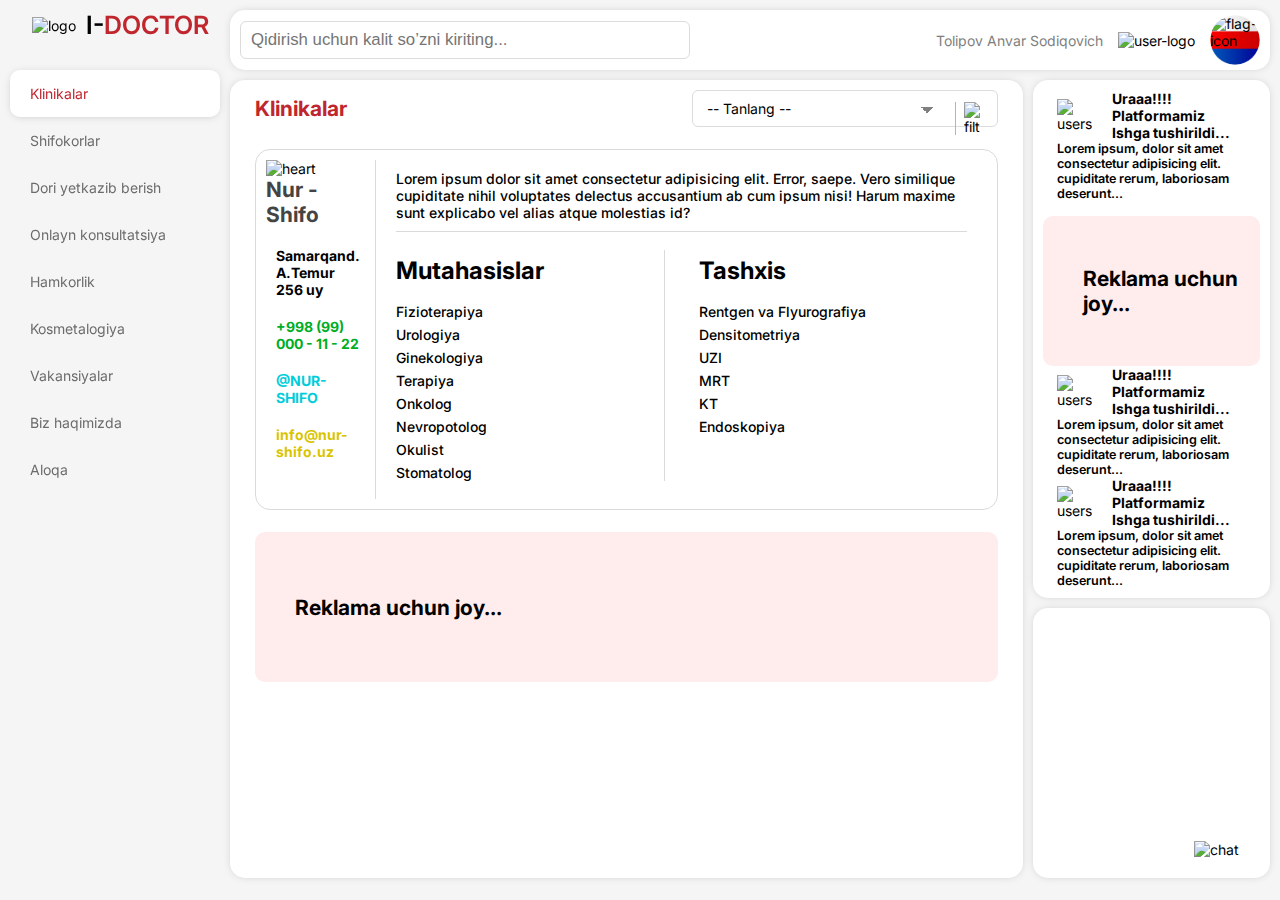
==== index.html @ 1869fddf "Updated" ====
<!DOCTYPE html>
<html lang="en" prefix="og: https://ogp.me/ns#">
  <head>
    <meta charset="UTF-8" />
    <meta http-equiv="X-UA-Compatible" content="IE=edge" />
    <meta name="viewport" content="width=device-width, initial-scale=1.0" />
    <meta
      name="description"
      content="I-Doctor was made by Khushnud Eshtemirov"
    />
    <meta property="og:title" content="I-Doctor App" />
    <meta property="og:type" content="website" />
    <meta property="og:url" content="/" />
    <meta property="og:image" content="images/logo.png" />
    <link rel="stylesheet" href="styles/styles.css" />
    <link rel="icon" href="images/logo.png" />
    <script src="fontawesome-free-6.2.1-web/js/all.min.js"></script>
    <link rel="preconnect" href="https://fonts.googleapis.com" />
    <link rel="preconnect" href="https://fonts.gstatic.com" crossorigin />
    <link
      href="https://fonts.googleapis.com/css2?family=Barlow+Condensed:wght@300&family=Inter:wght@200;300;400;500;600;700&family=Montserrat:wght@400;600&family=Open+Sans:wght@300;400&family=Poppins:ital,wght@0,300;0,400;1,300;1,400&family=Roboto:wght@100;300;400&display=swap"
      rel="stylesheet"
    />
    <title>I-Doctor</title>
  </head>
  <body>
    <div class="container">
      <div class="inner-container">
        <div class="left-side">
          <div class="left-top">
            <img src="images/logo.png" alt="logo" />
            <p><span>I-</span>DOCTOR</p>
          </div>
          <ul>
            <li class="active">
              <a href="#"
                ><i class="fa-solid fa-hospital"></i><span>Klinikalar</span></a
              >
            </li>
            <li>
              <a href="doctors.html"
                ><i class="fa-solid fa-user-doctor"></i
                ><span>Shifokorlar</span></a
              >
            </li>
            <li>
              <a href="posts.html"
                ><i class="fa-solid fa-truck-medical"></i
                ><span>Dori yetkazib berish</span></a
              >
            </li>
            <li>
              <a href="online-consult.html"
                ><i class="fa-solid fa-comment"></i
                ><span>Onlayn konsultatsiya</span></a
              >
            </li>
            <li>
              <a href="order-medicine.html"
                ><i class="fa-solid fa-handshake"></i><span>Hamkorlik</span></a
              >
            </li>
            <li>
              <a href="order-medicine.html"
                ><i class="fa-solid fa-capsules"></i
                ><span>Kosmetalogiya</span></a
              >
            </li>
            <li>
              <a href="order-medicine.html"
                ><i class="fa-solid fa-list-check"></i
                ><span>Vakansiyalar</span></a
              >
            </li>
            <li>
              <a href="order-medicine.html"
                ><i class="fa-solid fa-address-card"></i
                ><span>Biz haqimizda</span></a
              >
            </li>
            <li>
              <a href="order-medicine.html"
                ><i class="fa-solid fa-phone-volume"></i><span>Aloqa</span></a
              >
            </li>
          </ul>
        </div>
        <div class="right-side">
          <div class="right-top">
            <div>
              <input
                type="text"
                name="search"
                id="search"
                placeholder="Qidirish uchun kalit so’zni kiriting..."
              />
              <i class="fa-solid fa-magnifying-glass"></i>
            </div>
            <div>
              <span class="full-name">Tolipov Anvar Sodiqovich</span>
              <img src="images/user-circle.png" alt="user-logo" />
              <div class="language">
                <img src="images/r-flag.png" alt="flag-icon" class="ru-icon" />
                <img src="images/flag.png" alt="flag-icon" class="uz-icon" />
              </div>
            </div>
          </div>
          <div class="right-bottom">
            <div class="right-body">
              <div class="body-top">
                <h2>Klinikalar</h2>
                <p>
                  <select class="minimal">
                    <option>-- Tanlang --</option>
                    <option>Toshkent viloyati</option>
                    <option>Samarqand viloyati</option>
                    <option>Farg'ona viloyati</option>
                    <option>Andijon viloyati</option>
                    <option>Qashqadaryo viloyati</option>
                    <option>Jizzax viloyati</option>
                    <option>Namangan viloyati</option>
                    <option>Buxoro viloyati</option>
                    <option>Navoiy viloyati</option>
                    <option>Surxondaryo viloyati</option>
                    <option>Sirdayro viloyati</option>
                    <option>Xorazm viloyati</option>
                    <option>Qoraqalpog'iston Respublikasi</option>
                  </select>
                  <img src="images/filter.png" alt="filter" />
                </p>
              </div>
              <div class="body-middle">
                <div class="middle-left">
                  <img src="images/heart.png" alt="heart" />
                  <h2>Nur - Shifo</h2>
                  <div>
                    <i class="fa-solid fa-location-dot"></i>
                    <span>Samarqand. A.Temur 256 uy</span>
                  </div>
                  <div>
                    <i class="fa-solid fa-phone"></i>
                    <a href="tel:+998(99)0001122">+998 (99) 000 - 11 - 22</a>
                  </div>
                  <div>
                    <i class="fa-brands fa-telegram"></i>
                    <a href="https://t.me/@NUR-SHIFO">@NUR-SHIFO</a>
                  </div>
                  <div>
                    <i class="fa-solid fa-envelope"></i>
                    <a href="mailto:info@nur-shifo.uz">info@nur-shifo.uz</a>
                  </div>
                </div>
                <div class="middle-right">
                  <p>
                    Lorem ipsum dolor sit amet consectetur adipisicing elit.
                    Error, saepe. Vero similique cupiditate nihil voluptates
                    delectus accusantium ab cum ipsum nisi! Harum maxime sunt
                    explicabo vel alias atque molestias id?
                  </p>
                  <div>
                    <ul>
                      <li>Mutahasislar</li>
                      <li>Fizioterapiya</li>
                      <li>Urologiya</li>
                      <li>Ginekologiya</li>
                      <li>Terapiya</li>
                      <li>Onkolog</li>
                      <li>Nevropotolog</li>
                      <li>Okulist</li>
                      <li>Stomatolog</li>
                    </ul>
                    <ul>
                      <li>Tashxis</li>
                      <li>Rentgen va Flyurografiya</li>
                      <li>Densitometriya</li>
                      <li>UZI</li>
                      <li>MRT</li>
                      <li>KT</li>
                      <li>Endoskopiya</li>
                    </ul>
                  </div>
                </div>
              </div>
              <div class="body-ads"><h2>Reklama uchun joy...</h2></div>
            </div>
            <div class="right-right">
              <div class="news-place">
                <div class="one-news">
                  <div class="news-top">
                    <img src="images/user2.png" alt="users" />
                    <h3>
                      <a href="#">Uraaa!!!! Platformamiz Ishga tushirildi...</a>
                    </h3>
                  </div>
                  <p>
                    Lorem ipsum, dolor sit amet consectetur adipisicing elit.
                    cupiditate rerum, laboriosam deserunt...
                  </p>
                </div>
                <div class="body-ads"><h2>Reklama uchun joy...</h2></div>
                <div class="one-news">
                  <div class="news-top">
                    <img src="images/user2.png" alt="users" />
                    <h3>
                      <a href="#">Uraaa!!!! Platformamiz Ishga tushirildi...</a>
                    </h3>
                  </div>
                  <p>
                    Lorem ipsum, dolor sit amet consectetur adipisicing elit.
                    cupiditate rerum, laboriosam deserunt...
                  </p>
                </div>
                <div class="one-news">
                  <div class="news-top">
                    <img src="images/user2.png" alt="users" />
                    <h3>
                      <a href="#">Uraaa!!!! Platformamiz Ishga tushirildi...</a>
                    </h3>
                  </div>
                  <p>
                    Lorem ipsum, dolor sit amet consectetur adipisicing elit.
                    cupiditate rerum, laboriosam deserunt...
                  </p>
                </div>
              </div>
              <div class="message-area">
                <img src="images/chat.png" alt="chat" />
              </div>
            </div>
          </div>
        </div>
      </div>
    </div>

    <script src="scripts/scripts.js"></script>
  </body>
</html>
---- styles/styles.css ----
* {
  margin: 0;
  padding: 0;
  box-sizing: border-box;
}

::-webkit-scrollbar {
  width: 8px;
}

::-webkit-scrollbar-thumb {
  background: #c8c8c8;
  border-radius: 5px;
}

html {
  font-size: 14px;
}

body {
  width: 100%;
  height: 100vh;
  background-color: #F5F5F5;
  font-family: "Inter";
}

ul {
  list-style: none;
}

a {
  text-decoration: none;
  color: #6C6C6C;
}

select {
  background-color: white;
  border: thin solid #DCDCDC;
  border-radius: 6px;
  display: inline-block;
  font: inherit;
  line-height: 1.5em;
  padding: 0.5em 6.5em 0.5em 1em;
  margin: 0;      
  -webkit-box-sizing: border-box;
  -moz-box-sizing: border-box;
  box-sizing: border-box;
  -webkit-appearance: none;
  -moz-appearance: none;
}

select.minimal {
  background-image:
    linear-gradient(45deg, transparent 50%, gray 50%),
    linear-gradient(135deg, gray 50%, transparent 50%);
  background-position:
    calc(100% - 70px) calc(1em + 2px),
    calc(100% - 64px) calc(1em + 2px);
  background-size:
    6px 6px,
    6px 6px;
  background-repeat: no-repeat;
}

select.minimal:focus {
  background-image:
    linear-gradient(45deg, green 50%, transparent 50%),
    linear-gradient(135deg, transparent 50%, green 50%);
  background-position:
    calc(100% - 64px) 1em,
    calc(100% - 70px) 1em;
  background-size:
    6px 6px,
    6px 6px;
  background-repeat: no-repeat;
  outline: 0;
}

.container {
  padding: 10px;
}

.inner-container {
  display: flex;
}

.left-side {
  position: fixed;
  width: 220px;
  padding-right: 10px;
}

.left-top {
  display: flex;
  align-items: center;
  justify-content: center;
  margin-left: 10px;
  margin-bottom: 30px;
}

.left-top img {
  margin-right: 10px;
}

.left-top p {
  font-size: 1.8rem;
  font-weight: 600;
  color: #C0262E;
}

.left-top p span {
  color: #000;
}

.left-side ul li {
  padding: 15px 20px;
  cursor: pointer;
}

.left-side ul li.active {
  background: #FFFFFF;
  box-shadow: 0px 1px 10px -3px rgba(0, 0, 0, 0.25);
  border-radius: 10px;
}

.left-side ul li.active a {
  color: #C0262E;
}

.left-side ul li.active a svg {
  color: #6d6c6c;
}

.left-side ul li a {
  margin: 0;
}

.left-side ul li a svg {
  margin-right: 8px;
  font-size: 1.4rem;
  color: #C0262E;
}

.right-side {
  margin-left: 220px;
  width: 100%;
}

.right-top {
  background: #FFFFFF;
  box-shadow: 0px 0px 10px -3px rgba(0, 0, 0, 0.25);
  border-radius: 15px;
  height: 60px;
  display: flex;
  justify-content: space-between;
  align-items: center;
  padding: 10px;
}

.language {
  width: 50px;
  height: 50px;
  display: flex;
  flex-direction: column;
  position: relative;
  border-radius: 50%;
  overflow: hidden;
  /* border: 1px solid red; */
}

.language img {
  width: 100%;
  position: absolute;
  cursor: pointer;
}

.right-top div:first-child {
  position: relative;
}

.right-top div:first-child svg {
  position: absolute;
  color: #C0262E;
  top: 10px;
  right: 10px;
  font-size: 1.2rem;
  cursor: pointer;
}

.right-top div:first-child input {
  width: 450px;
  background: #FFFFFF;
  border: 1px solid #DCDCDC;
  border-radius: 6px;
  padding: 8px 10px;
  font-size: 1.2rem;
  outline: none;
}

.right-top div:last-child {
  display: flex;
  align-items: center;
  gap: 15px;
}

.right-top div:last-child span {
  color: #7E7E7E;
}

.right-bottom {
  display: flex;
  margin-top: 10px;
  gap: 10px;
}

.right-body {
  background: #FFFFFF;
  box-shadow: 0px 0px 10px -3px rgba(0, 0, 0, 0.25);
  border-radius: 15px;
  width: 77%;
  padding: 10px 25px;
}

.body-top {
  display: flex;
  align-items: center;
  justify-content: space-between;
  position: relative;
}

.body-top h2 {
  color: #C0262E;
}

.medicine-top {
  position: relative;
}

.body-top img {
  width: 1.8rem;
  position: absolute;
  top: 12px;
  right: 18px;
  border-left: 1px solid #b5b5b5;
  padding-left: 8px;
  cursor: pointer;
}

.body-middle {
  margin: 22px 0;
  padding: 10px;
  border: 1px solid #DADADA;
  border-radius: 15px;
  display: flex;
}

.middle-left {
  padding-right: 15px;
  border-right: 1px solid #DADADA;
}

.middle-left h2 {
  color: #444444;
}

.middle-left div {
  margin-top: 20px;
  margin-left: 10px;
  font-weight: 700;
  display: flex;
  align-items: center;
}

.middle-left div svg {
  margin-right: 12px;
  font-size: 22px;
}

.middle-left div:nth-child(4) * {
  color: #00AE26;
}

.middle-left div:nth-child(5) * {
  color: #00CDDA;
}

.middle-left div:nth-child(6) * {
  color: #DAC400;
}

.middle-right {
  padding: 0 20px;
}

.middle-right p {
  padding: 10px 0;
  font-weight: 500;
  border-bottom: 1px solid #DADADA;
}

.middle-right > div {
  padding: 18px 0;
  display: flex;
}

.middle-right > div ul {
  flex: 1;
}

.middle-right > div ul:first-child {
  border-right: 1px solid #DADADA;
}

.middle-right > div ul:last-child {
  padding-left: 34px;
}

.middle-right > div ul li {
  font-weight: 500;
  margin-top: 6px;
}

.middle-right > div ul li:first-child {
  font-size: 24px;
  font-weight: 700;
  margin-bottom: 18px;
}

.body-ads {
  display: flex;
  align-items: center;
  height: 150px;
  background: #FFECEC;
  border-radius: 10px;
  padding-left: 40px;
  margin-top: 15px;
}

.right-right {
  width: 23%;
}

.news-place {
  background: #FFFFFF;
  box-shadow: 0px 0px 10px -3px rgba(0, 0, 0, 0.25);
  border-radius: 15px;
  padding: 10px;
}

.one-news {
  padding: 0 14px;
  cursor: pointer;
}

.one-news a { 
  color: #000;
}

.one-news:hover a {
  text-decoration: underline;
}

.news-top {
  display: flex;
  align-items: center;
}

.news-top img {
  margin-right: 20px;
}

.news-top h3 {
  font-size: 1rem;
}

.one-news p {
  font-size: 0.9rem;
  font-weight: 600;
}

.message-area {
  height: 270px;
  background: #FFFFFF;
  border-radius: 15px;
  box-shadow: 0px 0px 10px -3px rgba(0, 0, 0, 0.25);
  margin-top: 10px;
  position: relative;
}

.message-area img {
  width: 4rem;
  position: absolute;
  right: 20px;
  bottom: 20px;
  cursor: pointer;
}

/*================ Doctors styles ==================*/

.doctor-middle {
  width: 100%;
  margin: 22px 0;
  margin-bottom: 40px;
  padding: 10px;
  border: 1px solid #DADADA;
  border-radius: 15px;
  display: flex;
}

.doctor-cart {
  position: relative;
  width: 100%;
  display: flex;
}

.doctor-cart > svg {
  position: absolute;
  color: #C0262E;
  font-size: 1.4rem;
  right: 0;
  top: 0;
  cursor: pointer;
}

.image-container {
  width: 17%;
  height: 150px;
  overflow: hidden;
  border-radius: 10px;
}

.image-container img {
  width: 100%;
}

.doctor-data {
  width: 33%;
  margin-left: 10px;
  position: relative;
}

.doctor-data h2 {
  font-size: 1.3rem;
  white-space: nowrap;
}

.doctor-data .skill {
  color: #6A6A6A;
  font-size: 0.9rem;
  font-weight: 700;
  margin-top: 5px;
}

.doctor-data .experience {
  margin-top: 10px;
  font-size: 0.9rem;
}

.doctor-data .experience span {
  font-weight: 700;
  font-size: 0.9rem;
  border-radius: 10px;
  padding: 4px 5px;
  margin-right: 5px;
}

.doctor-data .experience span:first-child {
  background: #AAFF9C;
}

.doctor-data .experience span:last-child {
  background: #0300A9;
  color: #fff;
}

.doctor-data div {
  margin-top: 10px;
  display: flex;
  align-items: center;
}

.doctor-data div img {
  width: 1.3rem;
}

.doctor-data div span {
  font-size: 0.9rem;
  font-weight: 700;
  margin-right: 8px;
  color: #525252;
}

.doctor-data .icons {
  position: absolute;
  bottom: -36px;
}

.doctor-data .icons ul {
  display: flex;
}

.doctor-data .icons ul li {
  width: 50px;
  height: 50px;
  border-radius: 50%;
  display: flex;
  align-items: center;
  justify-content: center;
  margin-right: 10px;
  cursor: pointer;
}

.doctor-data .icons ul li:first-child {
  background: #B3FAFF;
}

.doctor-data .icons ul li:nth-child(2) {
  background: #CCE0FF;
}

.doctor-data .icons ul li:nth-child(3) {
  background: #FFDEDE;
}

.doctor-data .icons ul li:last-child {
  background: #EAD9FF;
}

.doctor-data .icons ul li a svg {
  color: #000;
  font-size: 1.5rem;
}

.doctor-about {
  width: 50%;
  position: relative;
  margin-top: 20px;
  padding: 0 10px;
}

.doctor-about p {
  font-weight: 600;
  font-size: 1rem;
}

.doctor-about button {
  position: absolute;
  border: none;
  padding: 10px 20px;
  background: #2C41FF;
  border-radius: 50px;
  color: #fff;
  font-size: 1.1rem;
  font-weight: 700;
  right: 10px;
  bottom: -30px;
  cursor: pointer;
}

.hidden {
  display: none;
}

.show {
  display: block;
}

/*========================= Posts styles ==========================*/

.post-middle {
  margin-top: 22px;
  width: 100%;
  display: flex;
  gap: 20px;
}

.post-cart {
  width: calc(100% / 3);
  border-radius: 10px;
  border: 1px solid #EBEBEB;
  overflow: hidden;
  cursor: pointer;
}

.post-image-container {
  height: 12rem;
  overflow: hidden;
}

.post-image-container img {
  width: 100%;
  height: 100%;
}

.post-about {
  padding: 10px 10px 10px 15px;
}

.post-about h4 {
  text-overflow: ellipsis;
  overflow: hidden;
  display: -webkit-box;
  -webkit-line-clamp: 1;
          line-clamp: 1; 
  -webkit-box-orient: vertical;
  font-size: 1.1rem;
  margin-bottom: 5px;
  color: #000;
}

.post-about p {
  font-size: 0.9rem;
  color: #575757;
  overflow: hidden;
  text-overflow: ellipsis;
  display: -webkit-box;
  -webkit-line-clamp: 3;
          line-clamp: 3; 
  -webkit-box-orient: vertical;
}

.post-about p:last-child {
  margin-top: 20px;
  text-align: right;
  font-weight: 600;
  color: #000;
}

.post-about p:last-child span {
  color: #0300A9;
}

/*=========================== Order medicine ===========================*/

.buttons button {
  color: #fff;
  padding: 8px 20px;
  border: none;
  border-radius: 5px;
  font-weight: 700;
  cursor: pointer;
}

.buttons button:first-child {
  background: #FF3F3F;
  margin-right: 8px;
}

.buttons button:last-child {
  background: #43FF3F;
}

@media (min-width: 1600px) {
  html {
    font-size: 18px;
  }

  .left-side {
    width: 280px;
  }

  .right-side {
    margin-left: 280px;
  }
}
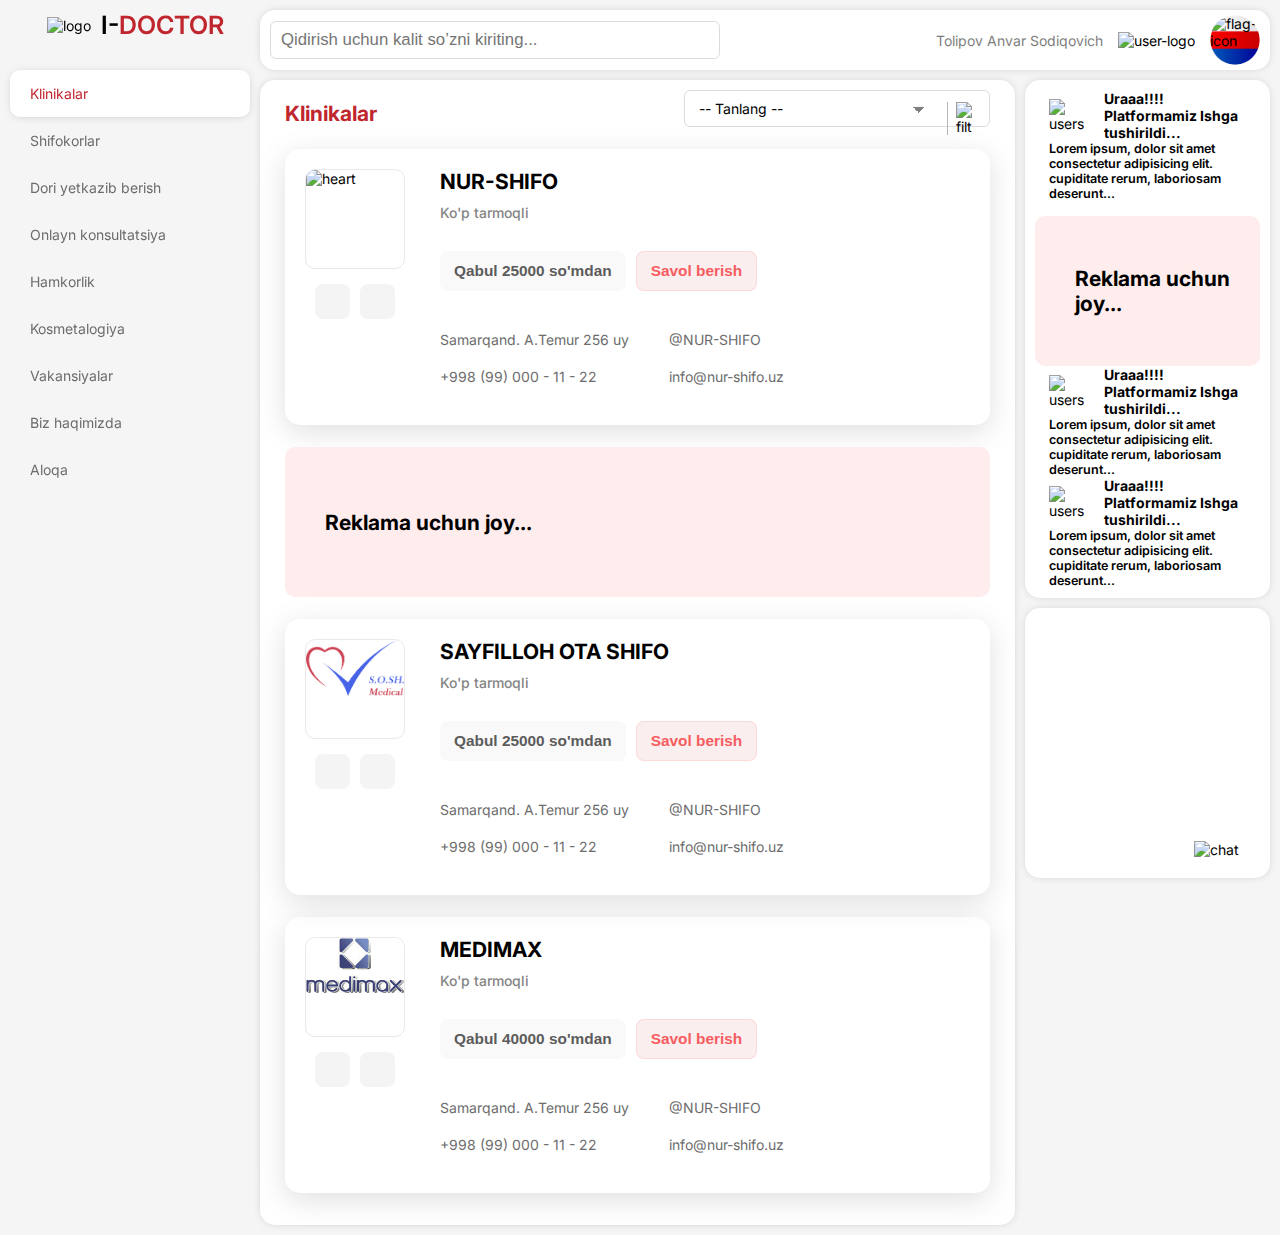
==== commit 14569d3f: "All pages were added" ====
--- a/index.html
+++ b/index.html
@@ -44,7 +44,7 @@
               >
             </li>
             <li>
-              <a href="posts.html"
+              <a href="delivery.html"
                 ><i class="fa-solid fa-truck-medical"></i
                 ><span>Dori yetkazib berish</span></a
               >
@@ -56,30 +56,30 @@
               >
             </li>
             <li>
-              <a href="order-medicine.html"
+              <a href="cooperation.html"
                 ><i class="fa-solid fa-handshake"></i><span>Hamkorlik</span></a
               >
             </li>
             <li>
-              <a href="order-medicine.html"
+              <a href="cosmetics.html"
                 ><i class="fa-solid fa-capsules"></i
                 ><span>Kosmetalogiya</span></a
               >
             </li>
             <li>
-              <a href="order-medicine.html"
+              <a href="vacancy.html"
                 ><i class="fa-solid fa-list-check"></i
                 ><span>Vakansiyalar</span></a
               >
             </li>
             <li>
-              <a href="order-medicine.html"
+              <a href="about.html"
                 ><i class="fa-solid fa-address-card"></i
                 ><span>Biz haqimizda</span></a
               >
             </li>
             <li>
-              <a href="order-medicine.html"
+              <a href="contact.html"
                 ><i class="fa-solid fa-phone-volume"></i><span>Aloqa</span></a
               >
             </li>
@@ -131,57 +131,152 @@
               </div>
               <div class="body-middle">
                 <div class="middle-left">
-                  <img src="images/heart.png" alt="heart" />
-                  <h2>Nur - Shifo</h2>
-                  <div>
-                    <i class="fa-solid fa-location-dot"></i>
-                    <span>Samarqand. A.Temur 256 uy</span>
-                  </div>
-                  <div>
-                    <i class="fa-solid fa-phone"></i>
-                    <a href="tel:+998(99)0001122">+998 (99) 000 - 11 - 22</a>
-                  </div>
-                  <div>
-                    <i class="fa-brands fa-telegram"></i>
-                    <a href="https://t.me/@NUR-SHIFO">@NUR-SHIFO</a>
-                  </div>
-                  <div>
-                    <i class="fa-solid fa-envelope"></i>
-                    <a href="mailto:info@nur-shifo.uz">info@nur-shifo.uz</a>
+                  <div class="image-container">
+                    <img src="images/logo.png" alt="heart" />
+                  </div>
+                  <div class="icons">
+                    <div>
+                      <i class="fa-solid fa-heart"></i>
+                    </div>
+                    <div>
+                      <i class="fa-solid fa-share-nodes"></i>
+                    </div>
                   </div>
                 </div>
                 <div class="middle-right">
-                  <p>
-                    Lorem ipsum dolor sit amet consectetur adipisicing elit.
-                    Error, saepe. Vero similique cupiditate nihil voluptates
-                    delectus accusantium ab cum ipsum nisi! Harum maxime sunt
-                    explicabo vel alias atque molestias id?
-                  </p>
-                  <div>
-                    <ul>
-                      <li>Mutahasislar</li>
-                      <li>Fizioterapiya</li>
-                      <li>Urologiya</li>
-                      <li>Ginekologiya</li>
-                      <li>Terapiya</li>
-                      <li>Onkolog</li>
-                      <li>Nevropotolog</li>
-                      <li>Okulist</li>
-                      <li>Stomatolog</li>
-                    </ul>
-                    <ul>
-                      <li>Tashxis</li>
-                      <li>Rentgen va Flyurografiya</li>
-                      <li>Densitometriya</li>
-                      <li>UZI</li>
-                      <li>MRT</li>
-                      <li>KT</li>
-                      <li>Endoskopiya</li>
-                    </ul>
+                  <div class="cart-title">
+                    <h2><a href="#">NUR-SHIFO</a></h2>
+                    <p>Ko'p tarmoqli</p>
+                  </div>
+                  <div class="cart-btns">
+                    <button>Qabul 25000 so'mdan</button>
+                    <button>Savol berish</button>
+                  </div>
+                  <div class="contact">
+                    <div>
+                      <div>
+                        <i class="fa-solid fa-location-dot"></i>
+                        <a href="#">Samarqand. A.Temur 256 uy</a>
+                      </div>
+                      <div>
+                        <i class="fa-solid fa-phone"></i>
+                        <a href="tel:+998(99)0001122"
+                          >+998 (99) 000 - 11 - 22</a
+                        >
+                      </div>
+                    </div>
+                    <div>
+                      <div>
+                        <i class="fa-brands fa-telegram"></i>
+                        <a href="https://t.me/NUR-SHIFO">@NUR-SHIFO</a>
+                      </div>
+                      <div>
+                        <i class="fa-solid fa-envelope"></i>
+                        <a href="mailto:info@nur-shifo.uz">info@nur-shifo.uz</a>
+                      </div>
+                    </div>
                   </div>
                 </div>
               </div>
               <div class="body-ads"><h2>Reklama uchun joy...</h2></div>
+              <div class="body-middle">
+                <div class="middle-left">
+                  <div class="image-container">
+                    <img src="images/klinika.png" alt="heart" />
+                  </div>
+                  <div class="icons">
+                    <div>
+                      <i class="fa-solid fa-heart"></i>
+                    </div>
+                    <div>
+                      <i class="fa-solid fa-share-nodes"></i>
+                    </div>
+                  </div>
+                </div>
+                <div class="middle-right">
+                  <div class="cart-title">
+                    <h2><a href="#">SAYFILLOH OTA SHIFO</a></h2>
+                    <p>Ko'p tarmoqli</p>
+                  </div>
+                  <div class="cart-btns">
+                    <button>Qabul 25000 so'mdan</button>
+                    <button>Savol berish</button>
+                  </div>
+                  <div class="contact">
+                    <div>
+                      <div>
+                        <i class="fa-solid fa-location-dot"></i>
+                        <a href="#">Samarqand. A.Temur 256 uy</a>
+                      </div>
+                      <div>
+                        <i class="fa-solid fa-phone"></i>
+                        <a href="tel:+998(99)0001122"
+                          >+998 (99) 000 - 11 - 22</a
+                        >
+                      </div>
+                    </div>
+                    <div>
+                      <div>
+                        <i class="fa-brands fa-telegram"></i>
+                        <a href="https://t.me/NUR-SHIFO">@NUR-SHIFO</a>
+                      </div>
+                      <div>
+                        <i class="fa-solid fa-envelope"></i>
+                        <a href="mailto:info@nur-shifo.uz">info@nur-shifo.uz</a>
+                      </div>
+                    </div>
+                  </div>
+                </div>
+              </div>
+              <div class="body-middle">
+                <div class="middle-left">
+                  <div class="image-container">
+                    <img src="images/klinika1.jpg" alt="heart" />
+                  </div>
+                  <div class="icons">
+                    <div>
+                      <i class="fa-solid fa-heart"></i>
+                    </div>
+                    <div>
+                      <i class="fa-solid fa-share-nodes"></i>
+                    </div>
+                  </div>
+                </div>
+                <div class="middle-right">
+                  <div class="cart-title">
+                    <h2><a href="#">MEDIMAX</a></h2>
+                    <p>Ko'p tarmoqli</p>
+                  </div>
+                  <div class="cart-btns">
+                    <button>Qabul 40000 so'mdan</button>
+                    <button>Savol berish</button>
+                  </div>
+                  <div class="contact">
+                    <div>
+                      <div>
+                        <i class="fa-solid fa-location-dot"></i>
+                        <a href="#">Samarqand. A.Temur 256 uy</a>
+                      </div>
+                      <div>
+                        <i class="fa-solid fa-phone"></i>
+                        <a href="tel:+998(99)0001122"
+                          >+998 (99) 000 - 11 - 22</a
+                        >
+                      </div>
+                    </div>
+                    <div>
+                      <div>
+                        <i class="fa-brands fa-telegram"></i>
+                        <a href="https://t.me/NUR-SHIFO">@NUR-SHIFO</a>
+                      </div>
+                      <div>
+                        <i class="fa-solid fa-envelope"></i>
+                        <a href="mailto:info@nur-shifo.uz">info@nur-shifo.uz</a>
+                      </div>
+                    </div>
+                  </div>
+                </div>
+              </div>
             </div>
             <div class="right-right">
               <div class="news-place">
--- a/styles/styles.css
+++ b/styles/styles.css
@@ -86,7 +86,7 @@
 
 .left-side {
   position: fixed;
-  width: 220px;
+  width: 250px;
   padding-right: 10px;
 }
 
@@ -142,7 +142,7 @@
 }
 
 .right-side {
-  margin-left: 220px;
+  margin-left: 250px;
   width: 100%;
 }
 
@@ -165,7 +165,6 @@
   position: relative;
   border-radius: 50%;
   overflow: hidden;
-  /* border: 1px solid red; */
 }
 
 .language img {
@@ -230,6 +229,7 @@
 
 .body-top h2 {
   color: #C0262E;
+  margin-top: 10px;
 }
 
 .medicine-top {
@@ -248,32 +248,52 @@
 
 .body-middle {
   margin: 22px 0;
-  padding: 10px;
-  border: 1px solid #DADADA;
+  padding: 20px;
   border-radius: 15px;
   display: flex;
+  box-shadow: rgba(100, 100, 111, 0.2) 0px 7px 29px 0px;
 }
 
 .middle-left {
   padding-right: 15px;
-  border-right: 1px solid #DADADA;
+}
+
+.middle-left .image-container {
+  width: 100px;
+  height: 100px;
+  border: 1px solid #e9e9e9;
+}
+
+.image-container img {
+  width: 100%;
 }
 
 .middle-left h2 {
   color: #444444;
 }
 
-.middle-left div {
-  margin-top: 20px;
-  margin-left: 10px;
-  font-weight: 700;
-  display: flex;
-  align-items: center;
-}
-
-.middle-left div svg {
-  margin-right: 12px;
-  font-size: 22px;
+.middle-left .icons {
+  margin-top: 15px;
+  display: flex;
+  align-items: center;
+  justify-content: center;
+  gap: 10px;
+}
+
+.middle-left .icons div {
+  display: flex;
+  align-items: center;
+  justify-content: center;
+  width: 35px;
+  height: 35px;
+  border-radius: 8px;
+  background: #ececec96;
+  cursor: pointer;
+}
+
+.middle-left .icons div svg {
+  font-size: 20px;
+  color: rgb(205, 205, 205);
 }
 
 .middle-left div:nth-child(4) * {
@@ -295,35 +315,61 @@
 .middle-right p {
   padding: 10px 0;
   font-weight: 500;
-  border-bottom: 1px solid #DADADA;
-}
-
-.middle-right > div {
-  padding: 18px 0;
-  display: flex;
-}
-
-.middle-right > div ul {
-  flex: 1;
-}
-
-.middle-right > div ul:first-child {
-  border-right: 1px solid #DADADA;
-}
-
-.middle-right > div ul:last-child {
-  padding-left: 34px;
-}
-
-.middle-right > div ul li {
-  font-weight: 500;
-  margin-top: 6px;
-}
-
-.middle-right > div ul li:first-child {
-  font-size: 24px;
-  font-weight: 700;
-  margin-bottom: 18px;
+  color: #848484;
+}
+
+.middle-right .cart-title h2 a {
+  color: #000;
+  transition: 0.2s;
+}
+
+.middle-right .cart-title h2 a:hover {
+  color: #2C41FF;
+}
+
+.middle-right .cart-btns {
+  display: flex;
+  gap: 10px;
+  margin: 20px 0;
+}
+
+.middle-right .cart-btns button {
+  border: none;
+  padding: 10px 14px;
+  border-radius: 8px;
+  font-weight: 600;
+  cursor: pointer;
+  font-size: 1.1rem;
+  color: #5c5c5c;
+}
+
+.middle-right .cart-btns button:first-child {
+  background: rgba(230, 230, 230, 0.25);
+}
+
+.middle-right .cart-btns button:last-child {
+  background: rgba(223, 142, 142, 0.153);
+  border: 1px solid #fcd2d2b9;
+  color: #F75C61;
+}
+
+.middle-right .cart-btns button:last-child:hover {
+  background: rgba(251, 223, 223, 0.773);
+}
+
+.middle-right .contact {
+  display: flex;
+  gap: 40px;
+}
+
+.middle-right .contact div div {
+  margin: 20px 0;
+}
+
+.middle-right > div svg {
+  color: #6C6C6C;
+  font-size: 1.4rem;
+  margin-right: 10px;
 }
 
 .body-ads {
@@ -337,7 +383,7 @@
 }
 
 .right-right {
-  width: 23%;
+  width: 25%;
 }
 
 .news-place {
@@ -402,9 +448,9 @@
   margin: 22px 0;
   margin-bottom: 40px;
   padding: 10px;
-  border: 1px solid #DADADA;
   border-radius: 15px;
   display: flex;
+  box-shadow: rgba(100, 100, 111, 0.2) 0px 7px 29px 0px;
 }
 
 .doctor-cart {
@@ -650,17 +696,146 @@
   background: #43FF3F;
 }
 
+/*========================== Online Consult ============================*/
+
+.consult-doctor .doctor-cart {
+  width: 100%;
+  box-shadow: rgba(100, 100, 111, 0.2) 0 7px 20px 0;
+  display: flex;
+  flex-direction: column;
+  border-radius: 15px;
+  margin-top: 30px;
+}
+
+.cart-header {
+  padding: 20px 15px;
+  background: #F7FAFE;
+}
+
+.cart-body {
+  display: flex;
+  padding: 20px;
+  width: 100%;
+}
+
+.cart-body .image-doctor {
+  margin-right: 20px;
+}
+
+.cart-body .image-doctor img {
+  border-radius: 10px;
+  width: 150px;
+  height: 150px;
+  object-fit: cover;
+  object-position: 50% 50%;
+}
+
+.cart-body .cart-detail {
+  display: flex;
+  flex-direction: column;
+  justify-content: flex-start;
+}
+
+.cart-detail h3 a {
+  color: #363636;
+}
+
+.cart-detail h3 a:hover {
+  color: #2C41FF;
+}
+
+.cart-body .cart-detail .experience {
+  display: flex;
+  margin: 10px 0;
+}
+
+.stars img {
+  width: 20px;
+}
+
+.experience p {
+  margin-left: 15px;
+}
+
+.cart-detail .skill {
+  margin-top: 20px;
+}
+
+.cart-body .select-btn {
+  margin-left: auto;
+  display: flex;
+  align-items: flex-end;
+}
+
+.select-btn button {
+  border: none;
+  padding: 10px 20px;
+  border-radius: 50px;
+  font-size: 1.1rem;
+  font-weight: 700;
+  cursor: pointer;
+  transition: 0.2s;
+  background: transparent;
+}
+
+.doctor-cart:hover .select-btn button {
+  background: #2C41FF;
+  color: #fff;
+}
+
+.cart-footer {
+  margin: 0 20px;
+  margin-top: 20px;
+  padding: 20px 0;
+  border-top: 1px solid #e0e0e09f;
+}
+
+.cart-footer a {
+  font-size: 0.9rem;
+}
+
+.cart-footer a:hover {
+  color: #2C41FF;
+}
+
+/*=========================== Vacancy ===========================*/
+
+.middle-left-vacancy h2 {
+  color: rgba(0, 0, 0, 0.891);
+  font-size: 1.7rem;
+}
+
+.middle-left-vacancy div {
+  display: flex;
+  gap: 5px;
+  margin: 20px 0;
+} 
+.middle-left-vacancy div p {
+  font-weight: 600;
+  font-size: 1.2rem;
+  color: #C0262E;
+}
+
+.middle-left-vacancy div span {
+  font-size: 1.1rem;
+  font-weight: 500;
+}
+
+.middle-left-vacancy div a {
+  color: #2C41FF;
+}
+
 @media (min-width: 1600px) {
   html {
     font-size: 18px;
   }
 
   .left-side {
-    width: 280px;
+    width: 300px;
   }
 
   .right-side {
-    margin-left: 280px;
+    margin-left: 300px;
   }
 }
 
